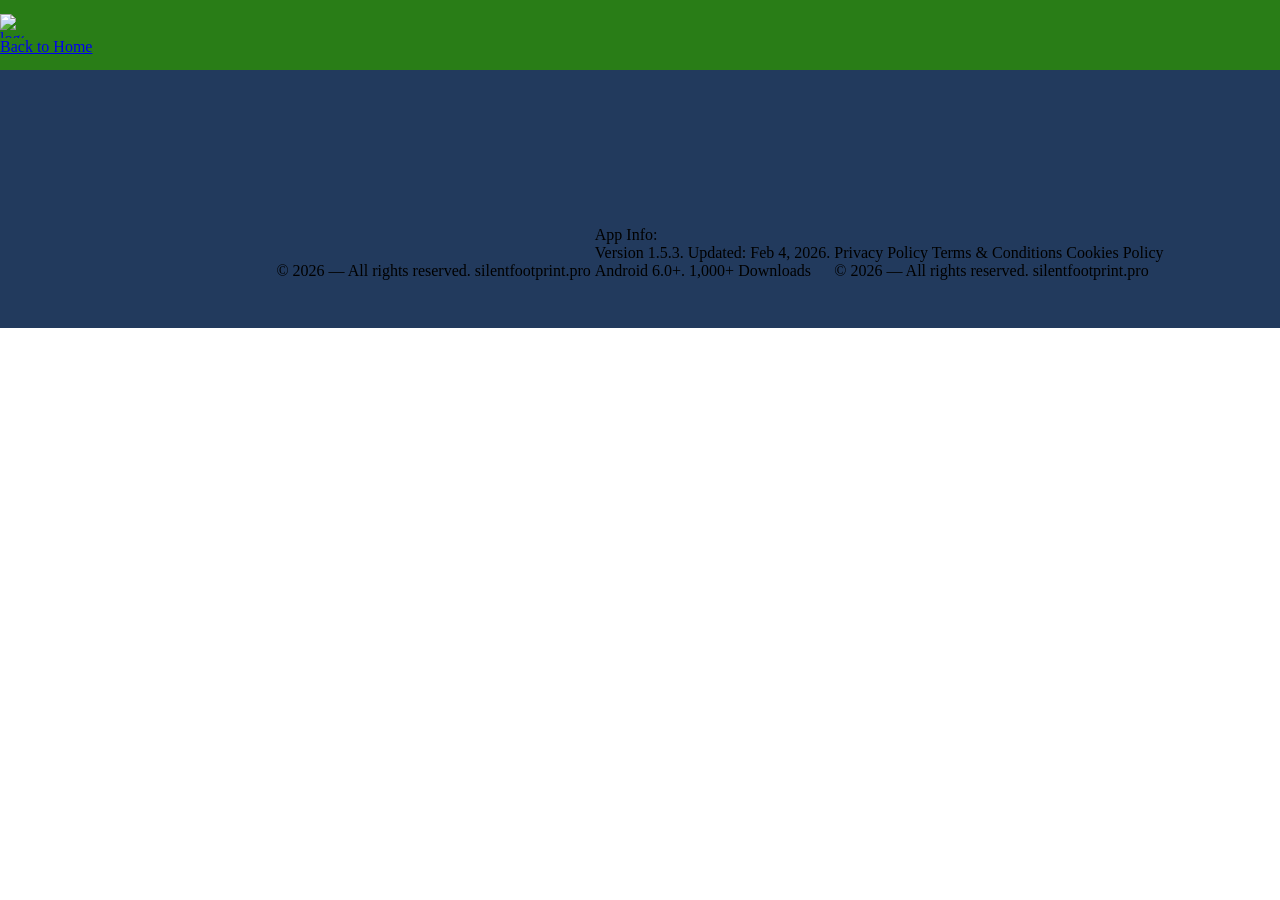
==== policy.html @ a51a878f "1" ====
<!doctype html>
<html lang="en">
  <head>
    <meta charset="UTF-8" />
    <meta name="viewport" content="width=device-width, initial-scale=1.0" />

    <title>Privacy Policy</title>
    <link rel="icon" href="img/1.png" />

    <link rel="stylesheet" type="text/css" href="slick/slick.css" />
    <link rel="stylesheet" href="css/main.css" />
  </head>

  <body>
    <header class="class-header class-header-terms">
      <div class="class-header-background"></div>
      <nav class="class-navigation">
        <ul class="class-navigation-list-terms">
          <li class="class-navigation-item">
            <a href="/" class="class-header-terms-img">
              <img
                class=" "
                alt="logo"
                src="img/back.png"
                style="width: 24px; height: 24px"
              />Back to Home
            </a>
          </li>
        </ul>
      </nav>
    </header>

    <main>
      <section>
        <div class="class-policy-terms-container"></div>
      </section>
    </main>

    <footer class="class-footer" style="margin: auto; background: #223a5d">
      <div class="class-footer-container">
        <a href="#">
          <img
            class="class-footer-img"
            src="/img/Property 1=click.png"
            alt="button"
          />
        </a>
        <div class="class-footer-wrapper">
          <p class="class-footer-copyright class-footer-copyright-two">
            © 2026 — All rights reserved. silentfootprint.pro
          </p>
          <p class="class-footer-copyright">
            App Info: <br />
            Version 1.5.3. Updated: Feb 4, 2026. <br />
            Android 6.0+. 1,000+ Downloads
          </p>
          <div class="class-footer-wrapp">
            <div class="class-footer-wrap">
              <a class="class-footer-text" href="/policy.html"
                >Privacy Policy</a
              >
              <a class="class-footer-text" href="/terms.html"
                >Terms & Conditions
              </a>
              <a class="class-footer-text" href="/cookies.html"
                >Cookies Policy</a
              >
            </div>
            <p class="class-footer-copyright-one">
              © 2026 — All rights reserved. silentfootprint.pro
            </p>
          </div>
        </div>
      </div>
    </footer>
    <script src="js/mobile-menu.js"></script>
  </body>
</html>
---- css/main.css ----
/*  */
*,
*::before,
*::after {
  box-sizing: border-box;
}
html {
  scroll-behavior: smooth;
}

body {
  margin: 0;
  background:;
  color:;
}

h1,
h2,
h3,
h4,
h5,
h6,
p {
  margin: 0;
}

ul,
ol {
  margin: 0;
  padding: 0;
  list-style: none;
}
dl,
dt,
dd {
  margin: 0;
  padding: 0;
}
img {
  display: block;
  height: auto;
}
figure {
  margin: 0;
  padding: 0;
  border: 0;
}
.list {
  list-style: none;
}

button,
a {
  cursor: pointer;
}

.button:hover {
  scale: 120%;
}

.class-header.is-open .class-header-background {
  left: 0;
}
.class-header-button-wrapper {
  margin-left: auto;
}
.class-header-icon {
  display: none;
}

.class-header-icon-button {
  display: -webkit-box;
  display: -ms-flexbox;
  display: flex;
  background-color: transparent;
  border: none;
  border-radius: 50%;
}
.class-navigation-list.is-open {
  right: 0;
}
.class-header-icon-menu {
  display: block;
}

.class-header-icon-button.is-open .class-header-icon-menu {
  display: none;
}

.class-header-icon-button.is-open .class-header-icon-close {
  display: block;
}

.class-header {
  position: fixed;
  width: 100%;
  z-index: 5;
  transition: background-color 0.3s ease;
  background: transparent;
  display: flex;
  height: 64px;
  background: #297d17;
}

.class-header-background {
  position: absolute;
  top: 0;
  right: 0;
  bottom: 0;
  left: 100%;
  z-index: -1;
  transition: left 0.3s ease;
  background: #297d17;
}
.class-header.is-open .class-header-background {
  left: 0;
}
.class-header-button-wrapper {
  margin-right: auto;
  display: flex;
  align-items: center;
  justify-content: space-between;
}

.class-header-icon-menu {
  display: block;
}

.class-header-icon-button.is-open .class-header-icon-menu {
  display: none;
}

.class-header-icon-button.is-open .class-header-icon-close {
  display: block;
}

.class-navigation {
  display: -ms-flexbox;
  -webkit-box-orient: vertical;
  -webkit-box-direction: normal;
  -ms-flex-direction: column;
  flex-direction: column;
  -webkit-box-align: center;
  -ms-flex-align: center;
  align-items: center;
  -webkit-box-flex: 1;
  -ms-flex: 1;
  flex: 1;
  padding: 10px 12px;
  position: relative;
}

.class-navigation-list {
  display: flex;
  flex-direction: column;
  align-items: center;
  position: absolute;
  top: 100%;
  right: -100%;
  width: 100%;
  height: auto;
  transition: 0.3s;
  z-index: 999;
  padding: 0px 32px;
  border-radius: 0px 0px 20px 20px;
  gap: 28px;
  background: #ffc16b;
}

.class-navigation-list.is-open {
  right: 0;
}

.class-navigation-link {
  transition: all 0.3s ease-in-out;
  text-decoration: none;
  color: #482600;
}

.class-navigation-link:hover,
.class-navigatioт-link:focus {
}

.class-header.is-open {
  background-color: transparent;
}

.class-navigation-img {
  display: none;
}

@media screen and (min-width: 1200px) {
  .class-navigation-img {
    display: block;
  }
  .class-policy-terms-header-icon-menu {
    display: none;
  }
  .class-header-button-wrapper {
    display: none;
  }
  .class-header {
    width: 100%;
    height: 70px;
    padding: 0;
    display: flex;
    align-items: center;
    justify-content: center;
    z-index: 1000;
  }

  .class-header-icon-button {
    display: none;
  }
  .class-navigation {
    display: flex;
    flex-direction: row;
    flex: 1;
    padding: 0;
    width: 1440px;
    padding: 0 0px;
    margin: auto;
  }

  .class-navigation-list {
    background-color: transparent;
    flex-direction: row;
    display: flex;
    position: static;
    width: 1440px;
    margin: auto;
    padding-block: 0;
    flex: 1;
    gap: 13px;
    height: 0px;
    display: flex;
    justify-content: center;
    align-items: center;
    justify-content: center;
    padding: 0;
  }

  .class-navigation-link {
  }

  .class-navigation-link:hover,
  .class-navigation-link:focus {
  }

  .class-navigation-item-desk {
    display: none;
  }
}

.class-home {
  width: 375px;
  height: px;
  background-repeat: no-repeat;
  background-size: cover;
  background-position: center;
  background-image: url("/img/home");
  margin: auto;
}
.class-home-container {
  width: 375px;
  padding:;
  margin: auto;
}

.class-home-container-top {
  display: flex;
  flex-direction: column;
  align-items: start;
}
.class-home-title-img {
}
.class-home-title {
  -webkit-text-stroke: 1px #ffffff;
  color: #482600;
}

.class-home-text {
}
.class-home-link {
  transition: all 0.3s ease-in-out;
}

.class-home-link:hover {
  transform: scale(1.1);
}

@media screen and (min-width: 1200px) {
  .class-home {
    width: 1440px;
    height: 784px;
    background-image: url("/img/home");
  }
  .class-home-container {
    width: 1440px;
    padding: 204px 0px 0px;
  }
  .class-home-container-top {
    display: flex;
    flex-direction: column;
    align-items: center;
    justify-content: center;
  }
  .class-home-title-img {
  }
  .class-home-title {
  }

  .class-home-text {
  }
}
.class-about {
  margin: auto;
  width: 375px;
  height: px;
  background-repeat: no-repeat;
  background-size: cover;
  background-position: center;
  background-image: url("/img");
}
.class-about-container {
  width: 375px;
  padding: 64px 16px 0px;
  margin: auto;
}
.class-about-title {
  -webkit-text-stroke: 1px#FFFFFF99;
  color: #297d17;
}
.class-about-text {
}

.class-about-text-bold {
}

@media screen and (min-width: 1200px) {
  .class-about {
    width: 1440px;
    height: px;
    background-image: url("/img");
  }
  .class-about-container {
    width: 1440px;
    padding:;
  }
}
.class-why {
  margin: auto;
  width: 375px;
  height: px;
  background-repeat: no-repeat;
  background-size: cover;
  background-position: center;
  background-image: url("/img");
}

.class-why-container {
  width: 375px;
  margin: auto;
  padding: 0;
}
.class-why-list {
  padding-top: px;
  display: flex;
  flex-direction: column;
  gap: px;
}
.class-why-item {
  display: flex;
  gap: px;
  align-items: center;
}
.class-why-img {
}
.class-why-text-bold {
}
.class-why-text {
}

@media screen and (min-width: 1200px) {
  .class-why {
    width: 1440px;
    height: px;
    background-image: url("/img");
  }
  .class-why-container {
    width: 1440px;
    padding:;
  }
}

.class-uniqueness {
  margin: auto;
  width: 375px;
  height: px;
  background-repeat: no-repeat;
  background-size: cover;
  background-position: center;
  background-image: url("/img");
}
.class-uniqueness-container {
  margin: auto;
  width: 375px;
  padding: 64px 16px 0;
}
.class-uniqueness-list {
  padding-top: px;
  display: flex;
  flex-direction: column;
  gap: px;
}
.class-uniqueness-item {
}
.class-uniqueness-img {
}
.class-uniqueness-text-bold {
}
.class-uniqueness-text {
}

@media screen and (min-width: 1200px) {
  .class-uniqueness {
    width: 1440px;
    height: px;
    background-image: url("/img");
  }
  .class-uniqueness-container {
    margin: auto;
    width: 1440px;
    padding:;
  }
}
.class-how {
  margin: auto;
  width: 375px;
  height: px;
  background-repeat: no-repeat;
  background-size: cover;
  background-position: center;
  background-image: url("/img");
}
.class-how-container {
  margin: auto;
  width: 375px;
  padding: 64px 16px 0;
}
.class-how-list {
  padding-top: px;
  display: flex;
  flex-direction: column;
  gap: px;
}

.class-how-item {
}

.class-how-img {
  margin: auto;
}

.class-how-text-bold {
}

.class-how-text {
}

@media screen and (min-width: 1200px) {
  .class-how {
    width: 1440px;
    height: px;
    background-image: url("/img");
  }
  .class-how-container {
    margin: auto;
    width: 1440px;
    padding:;
  }
}

.class-characters {
  margin: auto;
  width: 375px;
  height: px;
  background-repeat: no-repeat;
  background-size: cover;
  background-position: center;
  background-image: url("/img");
}
.class-characters-container {
  padding: 0px 16px;
  margin: auto;
  width: 375px;
}
.class-characters-list {
  display: flex;
  flex-direction: column;
  padding-top: px;
  gap: px;
}
.class-characters-item {
}
.class-characters-img {
}
.class-characters-text-bold {
}

.class-characters-text {
}

@media screen and (min-width: 1200px) {
  .class-characters {
    width: 1440px;
    height: px;
    background-image: url("/img");
  }
  .class-characters-container {
    padding: px;
    margin: auto;
    width: 1440px;
  }
}

.class-reviews {
  margin: auto;
  width: 375px;
  height: px;
  background-repeat: no-repeat;
  background-size: cover;
  background-position: top;
  background-image: url("/img");
}
.class-reviews-container {
  margin: auto;
  padding: 0px 16px 0;
  width: 375px;
}
.class-reviews-list {
  padding: 0;
}

.class-reviews-item {
  margin: 0 5px;
}

.class-reviews-item-top {
  display: flex;
  gap: px;
  align-items: center;
}
.class-reviews-img {
}
.class-reviews-text-bold {
}

.class-reviews-text {
}

@media screen and (min-width: 1200px) {
  .class-reviews {
    width: 1440px;
    height: px;
    background-image: url("/img");
  }
  .class-reviews-container {
    margin: auto;
    padding:;
    width: 1440px;
  }
}

.class-faq {
  margin: auto;
  width: 375px;
  height: px;
  background-repeat: no-repeat;
  background-size: cover;
  background-position: bottom;
  background-image: url("/img");
}
.class-faq-container {
  padding: 0px 16px 0px;
  width: 375px;
  margin: auto;
}
.class-faq-list {
  padding-top: px;
  display: flex;
  flex-direction: column;
  gap: px;
}

.class-faq-item {
}

.class-faq-question {
  display: flex;
  justify-content: space-between;
  align-items: center;
}

.class-faq-answer {
}
.class-toggle-button {
  background: none;
  border: none;
  cursor: pointer;
}

.class-toggle-button img {
  transition: transform 0.3s ease;
}
.class-faq-answer {
  max-height: 0;
  overflow: hidden;
  transition:
    max-height 0.4s ease,
    opacity 0.4s ease;
  opacity: 0;
}

.class-faq-answer.open {
  max-height: 200px;
  opacity: 1;
  padding-top: 16px;
}

.class-toggle-button img.rotated {
  transform: rotate(180deg);
}
@media screen and (min-width: 1200px) {
  .class-faq {
    width: 1440px;
    height: px;
    background-image: url("/img");
  }
  .class-faq-container {
    padding:;
    width: 1440px;
    margin: auto;
  }
}
.class-gallery {
  margin: auto;
  width: 375px;
  height: px;
  background-repeat: no-repeat;
  background-size: cover;
  background-position: center;
  background-image: url("/img");
}
.class-gallery-container {
  width: 375px;
  margin: auto;
  padding: px;
}
.class-gallery-list {
  width: auto;
  padding-top: 65px;
  margin: auto;
}

.class-gallery-item {
  width: 343px;
  height: 610px;
  overflow: hidden;
  position: relative;
  margin: 0 10px;
}

.class-gallery-image {
  width: 100%;
  height: 100%;
  object-fit: cover;
  object-position: center;
}
.class-gallery-button-container {
  display: none;
}
@media screen and (min-width: 1200px) {
  .class-gallery-button-container {
    display: flex;
    align-items: center;
    justify-content: center;
    gap: 32px;
  }

  .class-gallery-button {
    background-color: transparent;
    border: none;
    padding: 0;
    -webkit-transition: scale 0.3s ease;
    transition: scale 0.3s ease;
  }
  .class-gallery-button-icon {
  }
  .class-gallery-button:hover {
    scale: 120%;
  }

  .class-gallery {
    width: 1440px;
    height: px;
    background-image: url("/img");
  }
  .class-gallery-container {
    width: 1440px;
    margin: auto;
    padding: px;
  }
  .class-gallery-item {
    width: 406px;
    height: 721.78px;
    margin: 0 10px;
  }

  .class-gallery-list {
  }
}

.class-features {
  margin: auto;
  width: 375px;
  height: px;
  background-image: url("/img");
}
.class-features-container {
  width: 375px;
  margin: auto;
  padding: 64px 16px 89px;
}
.class-features-list {
  padding-top: px;
  display: flex;
  flex-direction: column;
  gap: px;
}

.class-features-item {
}

.class-features-img {
}

.class-features-text-bold {
}

.class-features-text {
}

@media screen and (min-width: 1200px) {
  .class-features {
    width: 1440px;
    height: px;
    background-image: url("/img");
  }
  .class-features-container {
    width: 1440px;
    margin: auto;
    padding: px;
  }
}

.class-policy-terms-container {
  padding:;
  width: 375px;
  margin: auto;
}

.class-policy-terms-container h1 {
  margin-bottom: px;
}
.class-policy-terms-container h2 {
  margin:;
}
.class-policy-terms-container ul {
  list-style-type: disc;
  margin-left: 20px;
}
.class-policy-terms-container p {
  margin-bottom:;
}
.class-policy-terms-container a {
  color: inherit;
  text-decoration: none;
}
@media screen and (min-width: 1200px) {
  .class-policy-terms-container {
    padding:;
    width: 1440px;
  }
  .class-policy-terms-container h1 {
  }
  .class-policy-terms-container h2 {
  }
  .class-policy-terms-container p {
  }
}

.class-footer-container {
  width: 375px;
  padding:;
  margin: auto;
  display: flex;
  flex-direction: column;
  justify-content: center;
  align-items: center;
  gap: 25px;
}

.class-footer-wrapper {
  display: flex;
  flex-direction: row;
  align-items: center;
  gap: 4px;
}

.class-footer-text {
  text-decoration: none;
  color: inherit;
}

.class-footer-copyright {
}

@media screen and (min-width: 1200px) {
  .class-footer-container {
    width: 1440px;
    padding: 48px 199px;
    display: flex;
    flex-direction:;
    justify-content: end;
    align-items: center;
    gap: 160px;
  }

  .class-footer-wrapper {
    display: flex;
    flex-direction: row;
    justify-content: end;
    align-items: end;
    gap: 4px;
  }

  .class-footer-text {
  }

  .class-footer-copyright {
  }
}

.class-cookie-popup {
  position: fixed;
  bottom: 10px;
  width: 375px;
  padding: 30px;
  border-radius: 20px;
  background: rgba(255, 255, 255, 1);
  border: 1px solid rgba(149, 49, 133, 1);
  box-shadow: 0px 14px 42px 0px rgba(8, 15, 52, 0.06);
  z-index: 1000;
  display: none;
}

.class-cookie-popup-text-two {
  color: rgba(87, 78, 68, 1);
}

.class-cookie-button-container {
  padding: 30px 0 0;
  margin: auto;
  display: flex;
  flex-direction: row;
  align-items: center;
  justify-content: center;
  gap: 20px;
}

.class-cookie-button {
  border: none;
  background-color: transparent;
}

#accept-cookies {
}

.class-close-popup {
  position: absolute;
  top: 10px;
  right: 10px;
  font-size: 20px;
  cursor: pointer;
}

@media screen and (min-width: 1200px) {
  .class-cookie-popup-container {
    display: flex;
    align-items: center;
    justify-content: center;
  }

  .class-cookie-popup-text-two {
    font-family: Raleway;
    font-size: 18px;
    font-weight: 400;
    line-height: 30px;
    text-align: left;
    text-underline-position: from-font;
    text-decoration-skip-ink: none;
    width: 648px;
  }

  .class-cookie-button-container {
    padding: 0;
    margin: auto;
    display: flex;
    flex-direction: row;
    gap: 40px;
  }

  .class-cookie-popup {
    position: fixed;
    bottom: 10px;
    width: 1440px;
    padding: 32px;
    display: none;
  }
}
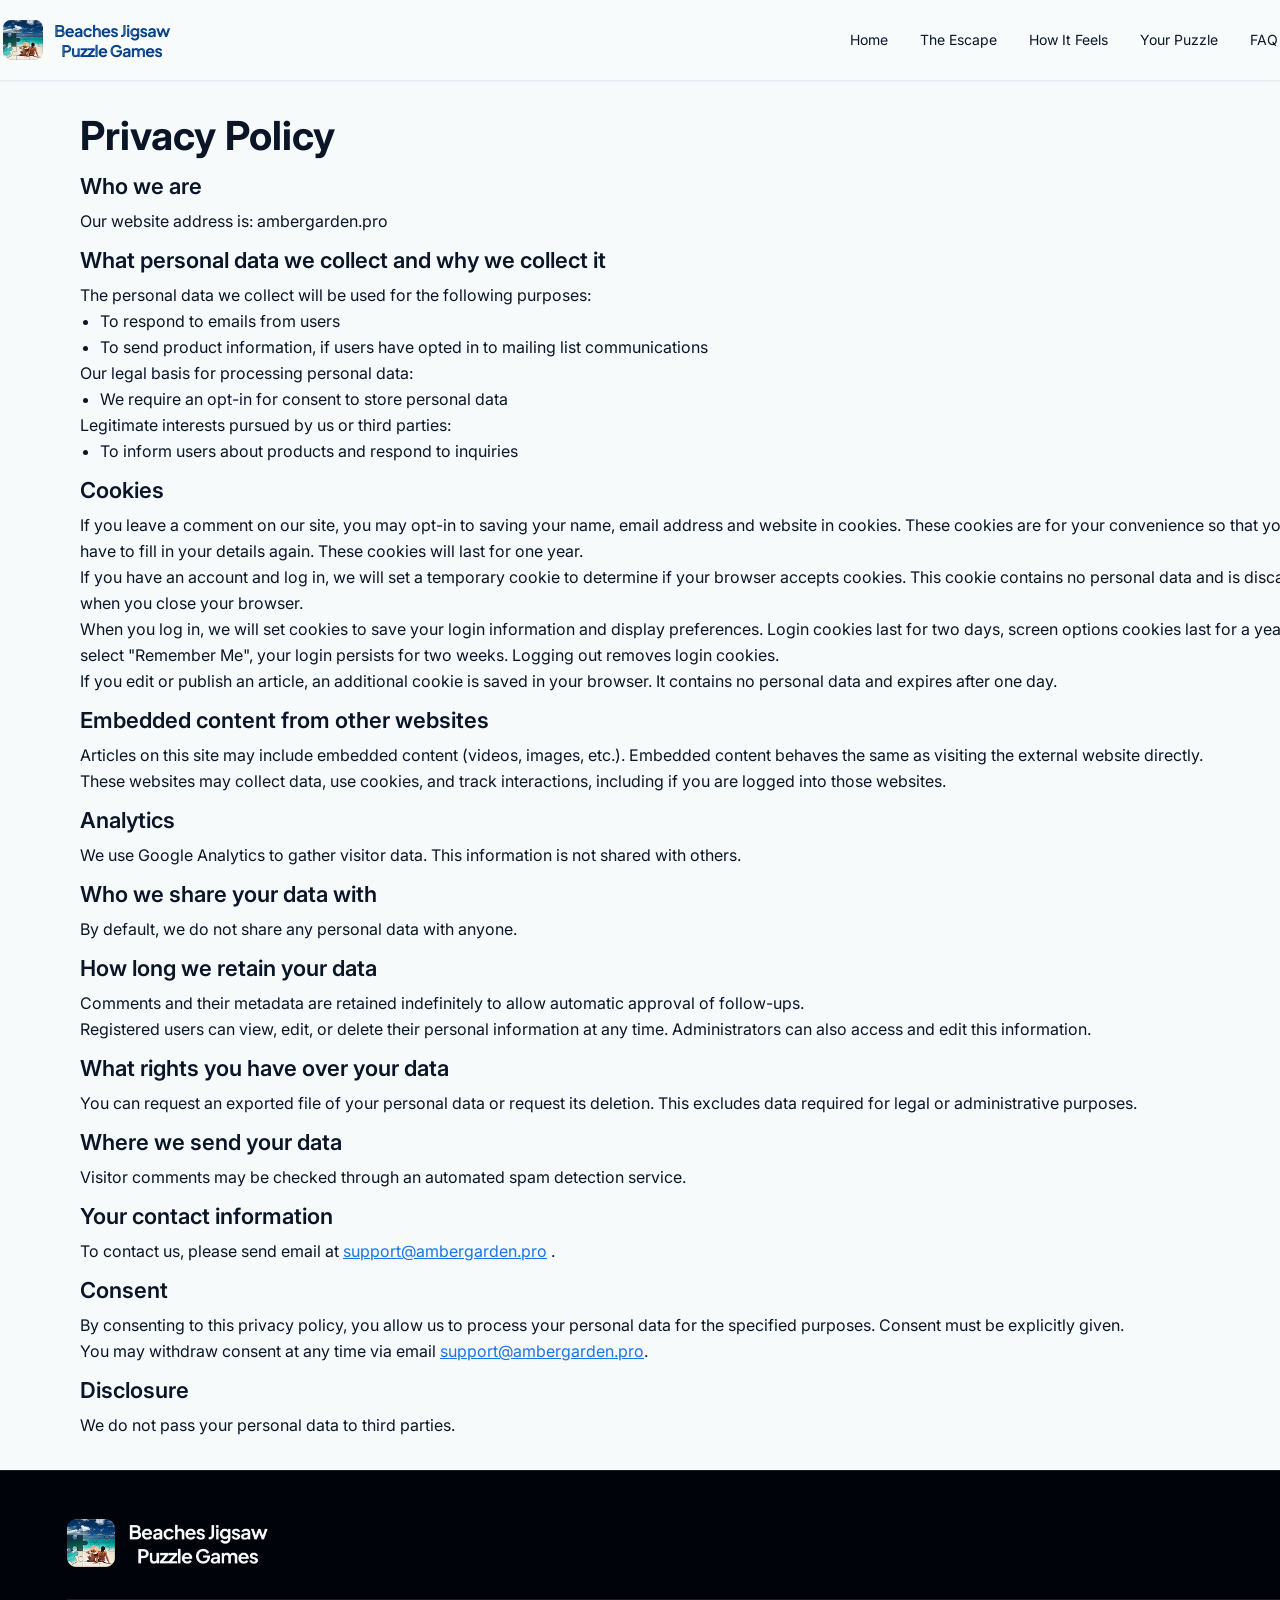
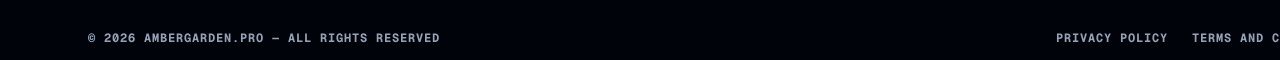
==== commit d428b257: "2" ====
--- a/policy.html
+++ b/policy.html
@@ -5,71 +5,304 @@
     <meta name="viewport" content="width=device-width, initial-scale=1.0" />
 
     <title>Privacy Policy</title>
-    <link rel="icon" href="img/1.png" />
+    <link rel="icon" href="img/unnamed 2.png" />
 
     <link rel="stylesheet" type="text/css" href="slick/slick.css" />
     <link rel="stylesheet" href="css/main.css" />
   </head>
 
   <body>
-    <header class="class-header class-header-terms">
-      <div class="class-header-background"></div>
-      <nav class="class-navigation">
-        <ul class="class-navigation-list-terms">
-          <li class="class-navigation-item">
-            <a href="/" class="class-header-terms-img">
+    <header class="a-j-header">
+      <div class="a-j-header-background"></div>
+      <nav class="a-j-navigation">
+        <ul class="a-j-navigation-list">
+          <li class="a-j-navigation-item">
+            <a href="/" class="a-j-navigation-link">
               <img
-                class=" "
+                class="a-j-title-img a-j-navigation-img"
                 alt="logo"
-                src="img/back.png"
-                style="width: 24px; height: 24px"
-              />Back to Home
+                src="img/1.png"
+                style="height: 40px"
+              />
             </a>
           </li>
+          <li class="a-j-navigation-item">
+            <a href="/" class="a-j-navigation-link">Home</a>
+          </li>
+          <li class="a-j-navigation-item">
+            <a href="/#about" class="a-j-navigation-link">The Escape</a>
+          </li>
+          <li class="a-j-navigation-item">
+            <a href="/#why" class="a-j-navigation-link">How It Feels</a>
+          </li>
+          <li class="a-j-navigation-item">
+            <a href="/#uniqueness" class="a-j-navigation-link">Your Puzzle</a>
+          </li>
+
+          <li class="a-j-navigation-item">
+            <a href="/#faq" class="a-j-navigation-link">FAQ</a>
+          </li>
         </ul>
+
+        <div class="a-j-header-button-wrapper">
+          <a href="/" class="a-j-policy-terms-header-icon-menu">
+            <img
+              href="/"
+              class="a-j-title-img"
+              alt="logo"
+              src="img/1.png"
+              style="height: 40px"
+            />
+          </a>
+
+          <button type="button" class="a-j-header-icon-button" data-menu-button>
+            <svg
+              class="a-j-header-icon a-j-header-icon-menu"
+              width="24"
+              height="24"
+              viewBox="0 0 24 24"
+              fill="none"
+              xmlns="http://www.w3.org/2000/svg"
+            >
+              <g clip-path="url(#clip0_2_344)">
+                <path
+                  d="M4 6H20"
+                  stroke="#0B1528"
+                  stroke-width="2"
+                  stroke-linecap="round"
+                  stroke-linejoin="round"
+                />
+                <path
+                  d="M4 12H20"
+                  stroke="#0B1528"
+                  stroke-width="2"
+                  stroke-linecap="round"
+                  stroke-linejoin="round"
+                />
+                <path
+                  d="M4 18H20"
+                  stroke="#0B1528"
+                  stroke-width="2"
+                  stroke-linecap="round"
+                  stroke-linejoin="round"
+                />
+              </g>
+              <defs>
+                <clipPath id="clip0_2_344">
+                  <rect width="24" height="24" fill="white" />
+                </clipPath>
+              </defs>
+            </svg>
+            <svg
+              class="a-j-header-icon a-j-header-icon-close"
+              width="24"
+              height="24"
+              viewBox="0 0 24 24"
+              fill="none"
+              xmlns="http://www.w3.org/2000/svg"
+            >
+              <g clip-path="url(#clip0_2_327)">
+                <path
+                  d="M18 6L6 18"
+                  stroke="#0B1528"
+                  stroke-width="2"
+                  stroke-linecap="round"
+                  stroke-linejoin="round"
+                />
+                <path
+                  d="M6 6L18 18"
+                  stroke="#0B1528"
+                  stroke-width="2"
+                  stroke-linecap="round"
+                  stroke-linejoin="round"
+                />
+              </g>
+              <defs>
+                <clipPath id="clip0_2_327">
+                  <rect width="24" height="24" fill="white" />
+                </clipPath>
+              </defs>
+            </svg>
+          </button>
+        </div>
       </nav>
     </header>
 
     <main>
-      <section>
-        <div class="class-policy-terms-container"></div>
-      </section>
+      <div class="a-j-policy-terms-container">
+        <h1>Privacy Policy</h1>
+
+        <section>
+          <h2>Who we are</h2>
+          <p>
+            Our website address is:
+            <span class="app-domain">ambergarden.pro</span>
+          </p>
+        </section>
+
+        <section>
+          <h2>What personal data we collect and why we collect it</h2>
+
+          <p>
+            The personal data we collect will be used for the following
+            purposes:
+          </p>
+          <ul>
+            <li>To respond to emails from users</li>
+            <li>
+              To send product information, if users have opted in to mailing
+              list communications
+            </li>
+          </ul>
+
+          <p>Our legal basis for processing personal data:</p>
+          <ul>
+            <li>We require an opt-in for consent to store personal data</li>
+          </ul>
+
+          <p>Legitimate interests pursued by us or third parties:</p>
+          <ul>
+            <li>To inform users about products and respond to inquiries</li>
+          </ul>
+
+          <h2>Cookies</h2>
+          <p>
+            If you leave a comment on our site, you may opt-in to saving your
+            name, email address and website in cookies. These cookies are for
+            your convenience so that you do not have to fill in your details
+            again. These cookies will last for one year.
+          </p>
+
+          <p>
+            If you have an account and log in, we will set a temporary cookie to
+            determine if your browser accepts cookies. This cookie contains no
+            personal data and is discarded when you close your browser.
+          </p>
+
+          <p>
+            When you log in, we will set cookies to save your login information
+            and display preferences. Login cookies last for two days, screen
+            options cookies last for a year. If you select "Remember Me", your
+            login persists for two weeks. Logging out removes login cookies.
+          </p>
+
+          <p>
+            If you edit or publish an article, an additional cookie is saved in
+            your browser. It contains no personal data and expires after one
+            day.
+          </p>
+
+          <h2>Embedded content from other websites</h2>
+          <p>
+            Articles on this site may include embedded content (videos, images,
+            etc.). Embedded content behaves the same as visiting the external
+            website directly.
+          </p>
+
+          <p>
+            These websites may collect data, use cookies, and track
+            interactions, including if you are logged into those websites.
+          </p>
+
+          <h2>Analytics</h2>
+          <p>
+            We use Google Analytics to gather visitor data. This information is
+            not shared with others.
+          </p>
+        </section>
+
+        <section>
+          <h2>Who we share your data with</h2>
+          <p>By default, we do not share any personal data with anyone.</p>
+        </section>
+
+        <section>
+          <h2>How long we retain your data</h2>
+          <p>
+            Comments and their metadata are retained indefinitely to allow
+            automatic approval of follow-ups.
+          </p>
+          <p>
+            Registered users can view, edit, or delete their personal
+            information at any time. Administrators can also access and edit
+            this information.
+          </p>
+        </section>
+
+        <section>
+          <h2>What rights you have over your data</h2>
+          <p>
+            You can request an exported file of your personal data or request
+            its deletion. This excludes data required for legal or
+            administrative purposes.
+          </p>
+        </section>
+
+        <section>
+          <h2>Where we send your data</h2>
+          <p>
+            Visitor comments may be checked through an automated spam detection
+            service.
+          </p>
+        </section>
+
+        <section>
+          <h2>Your contact information</h2>
+          <p>
+            To contact us, please send email at
+            <a href="mailto:support@ambergarden.pro"
+              ><span class="domain">support@ambergarden.pro</span></a
+            >
+            .
+          </p>
+        </section>
+
+        <section>
+          <h2>Consent</h2>
+          <p>
+            By consenting to this privacy policy, you allow us to process your
+            personal data for the specified purposes. Consent must be explicitly
+            given.
+          </p>
+          <p>
+            You may withdraw consent at any time via email
+            <a href="mailto:support@ambergarden.pro"
+              ><span class="domain">support@ambergarden.pro</span></a
+            >.
+          </p>
+        </section>
+
+        <section>
+          <h2>Disclosure</h2>
+          <p>We do not pass your personal data to third parties.</p>
+        </section>
+      </div>
     </main>
 
-    <footer class="class-footer" style="margin: auto; background: #223a5d">
-      <div class="class-footer-container">
-        <a href="#">
-          <img
-            class="class-footer-img"
-            src="/img/Property 1=click.png"
-            alt="button"
-          />
-        </a>
-        <div class="class-footer-wrapper">
-          <p class="class-footer-copyright class-footer-copyright-two">
-            © 2026 — All rights reserved. silentfootprint.pro
-          </p>
-          <p class="class-footer-copyright">
-            App Info: <br />
-            Version 1.5.3. Updated: Feb 4, 2026. <br />
-            Android 6.0+. 1,000+ Downloads
-          </p>
-          <div class="class-footer-wrapp">
-            <div class="class-footer-wrap">
-              <a class="class-footer-text" href="/policy.html"
-                >Privacy Policy</a
-              >
-              <a class="class-footer-text" href="/terms.html"
-                >Terms & Conditions
-              </a>
-              <a class="class-footer-text" href="/cookies.html"
-                >Cookies Policy</a
-              >
-            </div>
-            <p class="class-footer-copyright-one">
-              © 2026 — All rights reserved. silentfootprint.pro
-            </p>
+    <footer
+      class="a-j-footer"
+      style="margin: auto; border-top: 1px solid #f1f5f91a; background: #01030a"
+    >
+      <div class="a-j-footer-container">
+        <div class="a-j-footer-div-w">
+          <a href="#">
+            <img
+              class="a-j-footer-img"
+              src="/img/Brand Logo.png"
+              alt="button"
+            /> </a
+          ><img class="a-j-footer-img-w" src="/img/Frame.png" alt="button" />
+        </div>
+        <div class="a-j-footer-div-q">
+          <div class="a-j-footer-wrapper">
+            <a class="a-j-footer-text" href="/policy.html">Privacy Policy</a>
+            <a class="a-j-footer-text" href="/terms.html"
+              >Terms and Conditions
+            </a>
           </div>
+          <p class="a-j-footer-copyright">
+            © 2026 ambergarden.pro — All rights reserved
+          </p>
         </div>
       </div>
     </footer>
--- a/css/main.css
+++ b/css/main.css
@@ -1,4 +1,5 @@
-/*  */
+@import url("https://fonts.googleapis.com/css2?family=Geist+Mono:ital,wght@0,100..900;1,100..900&family=Inter:ital,opsz,wght@0,14..32,100..900;1,14..32,100..900&family=Manrope:wght@200..800&family=Plus+Jakarta+Sans:ital,wght@0,200..800;1,200..800&display=swap");
+
 *,
 *::before,
 *::after {
@@ -10,8 +11,9 @@
 
 body {
   margin: 0;
-  background:;
-  color:;
+  background: #f6fafa;
+
+  color: #0b1528;
 }
 
 h1,
@@ -58,17 +60,17 @@
   scale: 120%;
 }
 
-.class-header.is-open .class-header-background {
+.a-j-header.is-open .a-j-header-background {
   left: 0;
 }
-.class-header-button-wrapper {
+.a-j-header-button-wrapper {
   margin-left: auto;
 }
-.class-header-icon {
+.a-j-header-icon {
   display: none;
 }
 
-.class-header-icon-button {
+.a-j-header-icon-button {
   display: -webkit-box;
   display: -ms-flexbox;
   display: flex;
@@ -76,33 +78,36 @@
   border: none;
   border-radius: 50%;
 }
-.class-navigation-list.is-open {
+.a-j-navigation-list.is-open {
   right: 0;
 }
-.class-header-icon-menu {
+.a-j-header-icon-menu {
   display: block;
 }
 
-.class-header-icon-button.is-open .class-header-icon-menu {
+.a-j-header-icon-button.is-open .a-j-header-icon-menu {
   display: none;
 }
 
-.class-header-icon-button.is-open .class-header-icon-close {
+.a-j-header-icon-button.is-open .a-j-header-icon-close {
   display: block;
 }
 
-.class-header {
+.a-j-header {
   position: fixed;
   width: 100%;
   z-index: 5;
   transition: background-color 0.3s ease;
   background: transparent;
   display: flex;
-  height: 64px;
-  background: #297d17;
-}
-
-.class-header-background {
+  height: 80px;
+  background: #ffffff33;
+  box-shadow: 0px 1px 2px 0px #023e8a1a;
+
+  backdrop-filter: blur(12px);
+}
+
+.a-j-header-background {
   position: absolute;
   top: 0;
   right: 0;
@@ -110,31 +115,34 @@
   left: 100%;
   z-index: -1;
   transition: left 0.3s ease;
-  background: #297d17;
-}
-.class-header.is-open .class-header-background {
+  background: #ffffff33;
+  box-shadow: 0px 1px 2px 0px #023e8a1a;
+
+  backdrop-filter: blur(12px);
+}
+.a-j-header.is-open .a-j-header-background {
   left: 0;
 }
-.class-header-button-wrapper {
+.a-j-header-button-wrapper {
   margin-right: auto;
   display: flex;
   align-items: center;
   justify-content: space-between;
 }
 
-.class-header-icon-menu {
+.a-j-header-icon-menu {
   display: block;
 }
 
-.class-header-icon-button.is-open .class-header-icon-menu {
+.a-j-header-icon-button.is-open .a-j-header-icon-menu {
   display: none;
 }
 
-.class-header-icon-button.is-open .class-header-icon-close {
+.a-j-header-icon-button.is-open .a-j-header-icon-close {
   display: block;
 }
 
-.class-navigation {
+.a-j-navigation {
   display: -ms-flexbox;
   -webkit-box-orient: vertical;
   -webkit-box-direction: normal;
@@ -146,11 +154,11 @@
   -webkit-box-flex: 1;
   -ms-flex: 1;
   flex: 1;
-  padding: 10px 12px;
+  padding: 20px 16px;
   position: relative;
 }
 
-.class-navigation-list {
+.a-j-navigation-list {
   display: flex;
   flex-direction: column;
   align-items: center;
@@ -158,50 +166,63 @@
   top: 100%;
   right: -100%;
   width: 100%;
-  height: auto;
+  height: 812px;
   transition: 0.3s;
   z-index: 999;
-  padding: 0px 32px;
-  border-radius: 0px 0px 20px 20px;
-  gap: 28px;
-  background: #ffc16b;
-}
-
-.class-navigation-list.is-open {
+  padding: 32px;
+
+  gap: 32px;
+
+  background-repeat: no-repeat;
+  background-size: cover;
+  background-position: center;
+  background-image: url("/img/Mobile\ -\ menu.png");
+}
+
+.a-j-navigation-list.is-open {
   right: 0;
 }
 
-.class-navigation-link {
+.a-j-navigation-link {
   transition: all 0.3s ease-in-out;
   text-decoration: none;
-  color: #482600;
-}
-
-.class-navigation-link:hover,
-.class-navigatioт-link:focus {
-}
-
-.class-header.is-open {
+  color: #f6fafa;
+  font-family: Inter;
+  font-weight: 400;
+  font-style: Regular;
+  font-size: 14px;
+  leading-trim: NONE;
+  line-height: 100%;
+  letter-spacing: 0%;
+}
+
+.a-j-navigation-link:hover,
+.a-j-navigatioт-link:focus {
+  color: #e76f51;
+}
+
+.a-j-header.is-open {
   background-color: transparent;
 }
 
-.class-navigation-img {
+.a-j-navigation-img {
   display: none;
 }
 
-@media screen and (min-width: 1200px) {
-  .class-navigation-img {
+@media screen and (min-width: 1204px) {
+  .a-j-navigation-img {
     display: block;
-  }
-  .class-policy-terms-header-icon-menu {
+    margin-right: 645px;
+  }
+  .a-j-policy-terms-header-icon-menu {
     display: none;
   }
-  .class-header-button-wrapper {
+  .a-j-header-button-wrapper {
     display: none;
   }
-  .class-header {
+  .a-j-header {
     width: 100%;
-    height: 70px;
+    height: 80px;
     padding: 0;
     display: flex;
     align-items: center;
@@ -209,10 +230,10 @@
     z-index: 1000;
   }
 
-  .class-header-icon-button {
+  .a-j-header-icon-button {
     display: none;
   }
-  .class-navigation {
+  .a-j-navigation {
     display: flex;
     flex-direction: row;
     flex: 1;
@@ -222,7 +243,7 @@
     margin: auto;
   }
 
-  .class-navigation-list {
+  .a-j-navigation-list {
     background-color: transparent;
     flex-direction: row;
     display: flex;
@@ -231,7 +252,7 @@
     margin: auto;
     padding-block: 0;
     flex: 1;
-    gap: 13px;
+    gap: 32px;
     height: 0px;
     display: flex;
     justify-content: center;
@@ -240,380 +261,506 @@
     padding: 0;
   }
 
-  .class-navigation-link {
-  }
-
-  .class-navigation-link:hover,
-  .class-navigation-link:focus {
-  }
-
-  .class-navigation-item-desk {
+  .a-j-navigation-link {
+    font-family: Inter;
+    font-weight: 400;
+    font-style: Regular;
+    font-size: 14px;
+    leading-trim: NONE;
+    line-height: 100%;
+    letter-spacing: 0%;
+    color: #0b1528;
+  }
+
+  .a-j-navigation-link:hover,
+  .a-j-navigation-link:focus {
+  }
+
+  .a-j-navigation-item-desk {
     display: none;
   }
 }
 
-.class-home {
-  width: 375px;
-  height: px;
+.a-j-home {
+  width: 375px;
+  height: 998px;
   background-repeat: no-repeat;
   background-size: cover;
   background-position: center;
-  background-image: url("/img/home");
-  margin: auto;
-}
-.class-home-container {
-  width: 375px;
-  padding:;
-  margin: auto;
-}
-
-.class-home-container-top {
+  background-image: url("/img/Hero\ Block.png");
+  margin: auto;
+}
+.a-j-home-container {
+  width: 375px;
+  padding: 230px 0 0;
+  margin: auto;
+}
+
+.a-j-home-container-top {
   display: flex;
   flex-direction: column;
   align-items: start;
-}
-.class-home-title-img {
-}
-.class-home-title {
-  -webkit-text-stroke: 1px #ffffff;
-  color: #482600;
-}
-
-.class-home-text {
-}
-.class-home-link {
+  background: #ffffff33;
+  padding-top: 32px;
+  padding-right: 16px;
+  padding-bottom: 32px;
+  padding-left: 16px;
+
+  border-radius: 24px;
+}
+.a-j-home-title-img {
+  font-family: Geist Mono;
+  font-weight: 700;
+  font-style: Bold;
+  font-size: 12px;
+  leading-trim: NONE;
+  line-height: 100%;
+  letter-spacing: 1px;
+  text-transform: uppercase;
+  color: #e76f51;
+  border: 1px solid #e76f51;
+  width: fit-content;
+  padding-top: 6px;
+  padding-right: 12px;
+  padding-bottom: 6px;
+  padding-left: 12px;
+  border-width: 1px;
+  border-radius: 100px;
+}
+.a-j-home-title {
+  font-family: Plus Jakarta Sans;
+  font-weight: 700;
+  font-style: Bold;
+  font-size: 48px;
+  leading-trim: NONE;
+  line-height: 58px;
+  letter-spacing: 0%;
+  color: #f6fafa;
+  padding: 12px 0;
+}
+
+.a-j-home-text {
+  font-family: Manrope;
+  font-weight: 400;
+  font-style: Regular;
+  font-size: 16px;
+  leading-trim: NONE;
+  line-height: 24px;
+  letter-spacing: 0%;
+  color: #e8fefe;
+  padding-bottom: 32px;
+}
+.a-j-home-link {
   transition: all 0.3s ease-in-out;
-}
-
-.class-home-link:hover {
-  transform: scale(1.1);
-}
-
-@media screen and (min-width: 1200px) {
-  .class-home {
-    width: 1440px;
-    height: 784px;
-    background-image: url("/img/home");
-  }
-  .class-home-container {
-    width: 1440px;
-    padding: 204px 0px 0px;
-  }
-  .class-home-container-top {
-    display: flex;
-    flex-direction: column;
-    align-items: center;
-    justify-content: center;
-  }
-  .class-home-title-img {
-  }
-  .class-home-title {
-  }
-
-  .class-home-text {
-  }
-}
-.class-about {
-  margin: auto;
-  width: 375px;
-  height: px;
+  width: 343px;
+}
+
+.a-j-home-link:hover {
+  transform: scale(1.03);
+}
+.a-j-home-list {
+  padding-top: 32px;
+  font-family: Geist Mono;
+  font-weight: 700;
+  font-style: Bold;
+  font-size: 12px;
+  leading-trim: NONE;
+  line-height: 100%;
+  letter-spacing: 1px;
+  text-transform: uppercase;
+  color: #006068;
+}
+@media screen and (min-width: 1204px) {
+  .a-j-home {
+    width: auto;
+    height: 805px;
+    background-image: url("/img/Hero\ Block\ \(1\).png");
+  }
+  .a-j-home-container {
+    width: 1440px;
+    padding: 186px 656px 0px 80px;
+  }
+
+  .a-j-home-container-top {
+    width: 704px;
+
+    border-radius: 24px;
+    padding: 32px;
+  }
+
+  .a-j-home-title {
+    font-family: Plus Jakarta Sans;
+    font-weight: 700;
+    font-style: Bold;
+    font-size: 64px;
+    leading-trim: NONE;
+    line-height: 72px;
+    letter-spacing: 0%;
+
+    padding: 24px 0;
+  }
+
+  .a-j-home-text {
+  }
+  .a-j-home-link {
+    transition: all 0.3s ease-in-out;
+    width: 288px;
+    content: url("/img/Button\ \(1\).png");
+  }
+
+  .a-j-home-link:hover {
+    transform: scale(1.03);
+  }
+  .a-j-home-list {
+    padding-top: 32px;
+    font-family: Geist Mono;
+    font-weight: 700;
+    font-style: Bold;
+    font-size: 12px;
+    leading-trim: NONE;
+    line-height: 100%;
+    letter-spacing: 1px;
+    text-transform: uppercase;
+    color: #006068;
+  }
+}
+.a-j-about {
+  margin: auto;
+  width: 375px;
+  height: 755px;
   background-repeat: no-repeat;
   background-size: cover;
   background-position: center;
-  background-image: url("/img");
-}
-.class-about-container {
-  width: 375px;
-  padding: 64px 16px 0px;
-  margin: auto;
-}
-.class-about-title {
-  -webkit-text-stroke: 1px#FFFFFF99;
-  color: #297d17;
-}
-.class-about-text {
-}
-
-.class-about-text-bold {
-}
-
-@media screen and (min-width: 1200px) {
-  .class-about {
-    width: 1440px;
-    height: px;
-    background-image: url("/img");
-  }
-  .class-about-container {
-    width: 1440px;
-    padding:;
-  }
-}
-.class-why {
-  margin: auto;
-  width: 375px;
-  height: px;
+  background-image: url("/img/Section\ -\ Block\ 2_\ The\ First\ Piece.png");
+}
+.a-j-about-container {
+  width: 375px;
+  padding: 48px 16px 0px;
+  margin: auto;
+}
+.a-j-about-title {
+  font-family: Plus Jakarta Sans;
+  font-weight: 700;
+  font-style: Bold;
+  font-size: 36px;
+  leading-trim: NONE;
+  line-height: 44px;
+  letter-spacing: -0.96px;
+  color: #023e8a;
+  padding-top: 12px;
+}
+.a-j-about-text {
+  font-family: Manrope;
+  font-weight: 400;
+  font-style: Regular;
+  font-size: 16px;
+  leading-trim: NONE;
+  line-height: 24px;
+  letter-spacing: 0%;
+  padding-top: 12px;
+}
+
+@media screen and (min-width: 1204px) {
+  .a-j-about {
+    width: 1440px;
+    height: 668px;
+    background-image: url("/img/Section\ -\ Block\ 2_\ The\ First\ Piece\ \(1\).png");
+  }
+  .a-j-about-container {
+    width: 1440px;
+    padding: 191px 199px 0 707px;
+  }
+  .a-j-about-title {
+    font-family: Plus Jakarta Sans;
+    font-weight: 700;
+    font-style: Bold;
+    font-size: 48px;
+    leading-trim: NONE;
+    line-height: 56px;
+    letter-spacing: -0.96px;
+
+    padding-top: 24px;
+  }
+  .a-j-about-text {
+    padding-top: 24px;
+  }
+}
+.a-j-why {
+  margin: auto;
+  width: 375px;
+  height: 1434px;
   background-repeat: no-repeat;
   background-size: cover;
   background-position: center;
-  background-image: url("/img");
-}
-
-.class-why-container {
-  width: 375px;
-  margin: auto;
-  padding: 0;
-}
-.class-why-list {
-  padding-top: px;
+  background-image: url("/img/Section\ -\ Block\ 3\ —\ Your\ Puzzle\,\ Your\ Pace.png");
+}
+
+.a-j-why-container {
+  width: 375px;
+  margin: auto;
+  padding: 48px 16px;
+}
+.a-j-why-list {
+  padding-top: 48px;
   display: flex;
   flex-direction: column;
-  gap: px;
-}
-.class-why-item {
-  display: flex;
-  gap: px;
   align-items: center;
-}
-.class-why-img {
-}
-.class-why-text-bold {
-}
-.class-why-text {
-}
-
-@media screen and (min-width: 1200px) {
-  .class-why {
-    width: 1440px;
-    height: px;
-    background-image: url("/img");
-  }
-  .class-why-container {
-    width: 1440px;
-    padding:;
-  }
-}
-
-.class-uniqueness {
-  margin: auto;
-  width: 375px;
-  height: px;
+  gap: 12px;
+}
+.a-j-why-item {
+  display: flex;
+  flex-direction: column;
+  gap: 16px;
+  background: #023e8a;
+  width: 280px;
+  height: 282px;
+  border-radius: 24px;
+  padding: 24px;
+  color: #f6fafa;
+}
+.a-j-why-img {
+  width: 24px;
+}
+.a-j-why-text-bold {
+  font-family: Plus Jakarta Sans;
+  font-weight: 600;
+  font-style: SemiBold;
+  font-size: 32px;
+  leading-trim: NONE;
+  line-height: 40px;
+  letter-spacing: 0px;
+  vertical-align: middle;
+}
+.a-j-why-text {
+  font-family: Manrope;
+  font-weight: 400;
+  font-style: Regular;
+  font-size: 16px;
+  leading-trim: NONE;
+  line-height: 24px;
+  letter-spacing: 0%;
+  vertical-align: middle;
+}
+
+@media screen and (min-width: 1204px) {
+  .a-j-why {
+    width: auto;
+    height: 666px;
+    background-image: url("/img/Section\ -\ Block\ 3\ —\ Your\ Puzzle\,\ Your\ Pace\ \(1\).png");
+  }
+  .a-j-why-container {
+    width: 1440px;
+    padding: 120px 142px;
+  }
+  .a-j-why-list {
+    padding-top: 48px;
+    display: flex;
+    flex-direction: row;
+    align-items: center;
+    gap: 12px;
+  }
+  .a-j-why-item {
+    width: 280px;
+    height: 282px;
+    gap: 16px;
+    border-radius: 24px;
+    padding: 24px;
+  }
+}
+
+.a-j-uniqueness {
+  margin: auto;
+  width: 375px;
+  height: 859px;
   background-repeat: no-repeat;
   background-size: cover;
   background-position: center;
-  background-image: url("/img");
-}
-.class-uniqueness-container {
-  margin: auto;
-  width: 375px;
-  padding: 64px 16px 0;
-}
-.class-uniqueness-list {
-  padding-top: px;
-  display: flex;
-  flex-direction: column;
-  gap: px;
-}
-.class-uniqueness-item {
-}
-.class-uniqueness-img {
-}
-.class-uniqueness-text-bold {
-}
-.class-uniqueness-text {
-}
-
-@media screen and (min-width: 1200px) {
-  .class-uniqueness {
-    width: 1440px;
-    height: px;
-    background-image: url("/img");
-  }
-  .class-uniqueness-container {
+  background-image: url("/img/Block\ 4.png");
+}
+.a-j-uniqueness-container {
+  margin: auto;
+  width: 375px;
+  padding: 406px 28px 0;
+  color: #f6fafa;
+}
+
+.a-j-uniqueness-text {
+  font-family: Geist Mono;
+  font-weight: 700;
+  font-style: Bold;
+  font-size: 12px;
+  leading-trim: NONE;
+  line-height: 100%;
+  letter-spacing: 1px;
+  vertical-align: middle;
+  text-transform: uppercase;
+  padding: 36px 0 0 64px;
+}
+.a-j-about-texts {
+  padding-top: 19px;
+}
+@media screen and (min-width: 1204px) {
+  .a-j-uniqueness {
+    width: 1440px;
+    height: 808px;
+    background-image: url("/img/Block\ 4\ \(1\).png");
+  }
+  .a-j-uniqueness-container {
     margin: auto;
     width: 1440px;
-    padding:;
-  }
-}
-.class-how {
-  margin: auto;
-  width: 375px;
-  height: px;
+    padding: 176px 192px 0 800px;
+  }
+  .a-j-uniqueness-text {
+    padding: 48px 0 0 64px;
+  }
+  .a-j-about-texts {
+    padding-top: 31px;
+  }
+}
+
+.a-j-characters {
+  margin: auto;
+  width: 375px;
+  height: 712px;
   background-repeat: no-repeat;
   background-size: cover;
   background-position: center;
-  background-image: url("/img");
-}
-.class-how-container {
-  margin: auto;
-  width: 375px;
-  padding: 64px 16px 0;
-}
-.class-how-list {
-  padding-top: px;
+  background-image: url("/img/Main\ Container.png");
+}
+.a-j-characters-container {
+  padding: 156px 16px;
+  margin: auto;
+  width: 375px;
+}
+
+.a-j-characters-text-bold {
+  font-family: Manrope;
+  font-weight: 400;
+  font-style: Regular;
+  font-size: 16px;
+  leading-trim: NONE;
+  line-height: 24px;
+  letter-spacing: 0%;
+  text-align: center;
+  vertical-align: middle;
+  color: #e8fefe;
+  padding: 32px 0;
+}
+
+.a-j-characters-text {
+  font-family: Manrope;
+  font-weight: 700;
+  font-style: SemiBold;
+  font-size: 18px;
+  leading-trim: NONE;
+  line-height: 28px;
+  letter-spacing: 0px;
+  text-align: center;
+  vertical-align: middle;
+  color: #023e8a;
+  text-decoration: none;
+  background: #e76f51;
+  width: 343px;
+  height: 56px;
+  display: flex;
+  align-items: center;
+  justify-content: center;
+  border-radius: 100px;
+}
+
+@media screen and (min-width: 1204px) {
+  .a-j-characters {
+    width: 1440px;
+    height: 808px;
+    background-image: url("/img/Main\ Container\ \(1\).png");
+  }
+  .a-j-characters-container {
+    padding: 268px 433px 0;
+    margin: auto;
+    width: 1440px;
+  }
+
+  .a-j-characters-text {
+    content: none;
+    width: 288px;
+    height: 56px;
+    font-family: Manrope;
+    font-weight: 700;
+    font-style: SemiBold;
+    font-size: 18px;
+    leading-trim: NONE;
+    line-height: 28px;
+    letter-spacing: 0px;
+    text-align: center;
+    vertical-align: middle;
+    margin: auto;
+  }
+}
+
+.a-j-faq {
+  margin: auto;
+  width: 375px;
+  background: linear-gradient(
+    135deg,
+    rgba(0, 180, 216, 0.1) 0%,
+    rgba(231, 111, 81, 0.1) 100%
+  );
+}
+.a-j-faq-container {
+  padding: 48px 16px;
+  width: 375px;
+  margin: auto;
+}
+.a-j-faq-list {
+  padding-top: 32px;
   display: flex;
   flex-direction: column;
-  gap: px;
-}
-
-.class-how-item {
-}
-
-.class-how-img {
-  margin: auto;
-}
-
-.class-how-text-bold {
-}
-
-.class-how-text {
-}
-
-@media screen and (min-width: 1200px) {
-  .class-how {
-    width: 1440px;
-    height: px;
-    background-image: url("/img");
-  }
-  .class-how-container {
-    margin: auto;
-    width: 1440px;
-    padding:;
-  }
-}
-
-.class-characters {
-  margin: auto;
-  width: 375px;
-  height: px;
-  background-repeat: no-repeat;
-  background-size: cover;
-  background-position: center;
-  background-image: url("/img");
-}
-.class-characters-container {
-  padding: 0px 16px;
-  margin: auto;
-  width: 375px;
-}
-.class-characters-list {
-  display: flex;
-  flex-direction: column;
-  padding-top: px;
-  gap: px;
-}
-.class-characters-item {
-}
-.class-characters-img {
-}
-.class-characters-text-bold {
-}
-
-.class-characters-text {
-}
-
-@media screen and (min-width: 1200px) {
-  .class-characters {
-    width: 1440px;
-    height: px;
-    background-image: url("/img");
-  }
-  .class-characters-container {
-    padding: px;
-    margin: auto;
-    width: 1440px;
-  }
-}
-
-.class-reviews {
-  margin: auto;
-  width: 375px;
-  height: px;
-  background-repeat: no-repeat;
-  background-size: cover;
-  background-position: top;
-  background-image: url("/img");
-}
-.class-reviews-container {
-  margin: auto;
-  padding: 0px 16px 0;
-  width: 375px;
-}
-.class-reviews-list {
-  padding: 0;
-}
-
-.class-reviews-item {
-  margin: 0 5px;
-}
-
-.class-reviews-item-top {
-  display: flex;
-  gap: px;
-  align-items: center;
-}
-.class-reviews-img {
-}
-.class-reviews-text-bold {
-}
-
-.class-reviews-text {
-}
-
-@media screen and (min-width: 1200px) {
-  .class-reviews {
-    width: 1440px;
-    height: px;
-    background-image: url("/img");
-  }
-  .class-reviews-container {
-    margin: auto;
-    padding:;
-    width: 1440px;
-  }
-}
-
-.class-faq {
-  margin: auto;
-  width: 375px;
-  height: px;
-  background-repeat: no-repeat;
-  background-size: cover;
-  background-position: bottom;
-  background-image: url("/img");
-}
-.class-faq-container {
-  padding: 0px 16px 0px;
-  width: 375px;
-  margin: auto;
-}
-.class-faq-list {
-  padding-top: px;
-  display: flex;
-  flex-direction: column;
-  gap: px;
-}
-
-.class-faq-item {
-}
-
-.class-faq-question {
+  gap: 12px;
+}
+
+.a-j-faq-item {
+  background: #023e8a;
+  border-radius: 16px;
+  padding: 24px;
+  color: #e8fefe;
+}
+
+.a-j-faq-question {
+  font-family: Manrope;
+  font-weight: 700;
+  font-style: SemiBold;
+  font-size: 18px;
+  leading-trim: NONE;
+  line-height: 28px;
+  letter-spacing: 0px;
+  vertical-align: middle;
+
   display: flex;
   justify-content: space-between;
   align-items: center;
 }
 
-.class-faq-answer {
-}
-.class-toggle-button {
+.a-j-faq-answer {
+  font-family: Manrope;
+  font-weight: 400;
+  font-style: Regular;
+  font-size: 16px;
+  leading-trim: NONE;
+  line-height: 24px;
+  letter-spacing: 0%;
+  vertical-align: middle;
+}
+.a-j-toggle-button {
   background: none;
   border: none;
   cursor: pointer;
 }
 
-.class-toggle-button img {
+.a-j-toggle-button img {
+  width: 12px;
   transition: transform 0.3s ease;
 }
-.class-faq-answer {
+.a-j-faq-answer {
   max-height: 0;
   overflow: hidden;
   transition:
@@ -622,237 +769,207 @@
   opacity: 0;
 }
 
-.class-faq-answer.open {
-  max-height: 200px;
+.a-j-faq-answer.open {
+  max-height: 400px;
   opacity: 1;
   padding-top: 16px;
 }
 
-.class-toggle-button img.rotated {
+.a-j-toggle-button img.rotated {
   transform: rotate(180deg);
 }
-@media screen and (min-width: 1200px) {
-  .class-faq {
-    width: 1440px;
-    height: px;
-    background-image: url("/img");
-  }
-  .class-faq-container {
-    padding:;
+@media screen and (min-width: 1204px) {
+  .a-j-faq {
+    width: auto;
+    background: linear-gradient(
+      135deg,
+      rgba(0, 180, 216, 0.1) 0%,
+      rgba(231, 111, 81, 0.1) 100%
+    );
+  }
+  .a-j-faq-container {
+    padding: 120px 402px;
     width: 1440px;
     margin: auto;
   }
-}
-.class-gallery {
-  margin: auto;
-  width: 375px;
-  height: px;
-  background-repeat: no-repeat;
-  background-size: cover;
-  background-position: center;
-  background-image: url("/img");
-}
-.class-gallery-container {
-  width: 375px;
-  margin: auto;
-  padding: px;
-}
-.class-gallery-list {
-  width: auto;
-  padding-top: 65px;
-  margin: auto;
-}
-
-.class-gallery-item {
-  width: 343px;
-  height: 610px;
-  overflow: hidden;
-  position: relative;
-  margin: 0 10px;
-}
-
-.class-gallery-image {
-  width: 100%;
-  height: 100%;
-  object-fit: cover;
-  object-position: center;
-}
-.class-gallery-button-container {
-  display: none;
-}
-@media screen and (min-width: 1200px) {
-  .class-gallery-button-container {
+  .a-j-faq-list {
+    padding-top: 48px;
     display: flex;
-    align-items: center;
-    justify-content: center;
-    gap: 32px;
-  }
-
-  .class-gallery-button {
-    background-color: transparent;
-    border: none;
-    padding: 0;
-    -webkit-transition: scale 0.3s ease;
-    transition: scale 0.3s ease;
-  }
-  .class-gallery-button-icon {
-  }
-  .class-gallery-button:hover {
-    scale: 120%;
-  }
-
-  .class-gallery {
-    width: 1440px;
-    height: px;
-    background-image: url("/img");
-  }
-  .class-gallery-container {
-    width: 1440px;
-    margin: auto;
-    padding: px;
-  }
-  .class-gallery-item {
-    width: 406px;
-    height: 721.78px;
-    margin: 0 10px;
-  }
-
-  .class-gallery-list {
-  }
-}
-
-.class-features {
-  margin: auto;
-  width: 375px;
-  height: px;
-  background-image: url("/img");
-}
-.class-features-container {
-  width: 375px;
-  margin: auto;
-  padding: 64px 16px 89px;
-}
-.class-features-list {
-  padding-top: px;
-  display: flex;
-  flex-direction: column;
-  gap: px;
-}
-
-.class-features-item {
-}
-
-.class-features-img {
-}
-
-.class-features-text-bold {
-}
-
-.class-features-text {
-}
-
-@media screen and (min-width: 1200px) {
-  .class-features {
-    width: 1440px;
-    height: px;
-    background-image: url("/img");
-  }
-  .class-features-container {
-    width: 1440px;
-    margin: auto;
-    padding: px;
-  }
-}
-
-.class-policy-terms-container {
-  padding:;
-  width: 375px;
-  margin: auto;
-}
-
-.class-policy-terms-container h1 {
-  margin-bottom: px;
-}
-.class-policy-terms-container h2 {
-  margin:;
-}
-.class-policy-terms-container ul {
+    flex-direction: column;
+    gap: 12px;
+  }
+}
+.a-j-policy-terms-container {
+  padding: 112px 16px 32px;
+  width: 375px;
+  margin: auto;
+  font-family: Inter;
+  font-weight: 400;
+  font-style: Regular;
+  font-size: 16px;
+  leading-trim: NONE;
+  line-height: 26px;
+  letter-spacing: 0px;
+}
+
+.a-j-policy-terms-container h1 {
+  font-family: Inter;
+  font-weight: 700;
+  font-style: Bold;
+  font-size: 40px;
+  leading-trim: NONE;
+  line-height: 48px;
+  letter-spacing: 0px;
+}
+.a-j-policy-terms-container h2 {
+  margin: 12px 0 8px;
+  font-family: Inter;
+  font-weight: 600;
+  font-style: Semi Bold;
+  font-size: 22px;
+  leading-trim: NONE;
+  line-height: 28px;
+  letter-spacing: 0px;
+}
+.a-j-policy-terms-container ul {
   list-style-type: disc;
   margin-left: 20px;
 }
-.class-policy-terms-container p {
-  margin-bottom:;
-}
-.class-policy-terms-container a {
-  color: inherit;
-  text-decoration: none;
-}
-@media screen and (min-width: 1200px) {
-  .class-policy-terms-container {
-    padding:;
-    width: 1440px;
-  }
-  .class-policy-terms-container h1 {
-  }
-  .class-policy-terms-container h2 {
-  }
-  .class-policy-terms-container p {
-  }
-}
-
-.class-footer-container {
-  width: 375px;
-  padding:;
+
+.a-j-policy-terms-container a {
+  color: #1a73e8;
+}
+@media screen and (min-width: 1204px) {
+  .a-j-policy-terms-container {
+    padding: 112px 80px 32px;
+    width: 1440px;
+  }
+}
+
+.a-j-footer-container {
+  width: 375px;
+  padding: 48px 0px 16px;
   margin: auto;
   display: flex;
   flex-direction: column;
   justify-content: center;
   align-items: center;
-  gap: 25px;
-}
-
-.class-footer-wrapper {
+  gap: 48px;
+  color: #94a3b8;
+}
+.a-j-footer-div-w {
+  display: flex;
+  flex-direction: column;
+  justify-content: center;
+  align-items: center;
+  gap: 48px;
+}
+.a-j-footer-img {
+  height: 48px;
+}
+.a-j-footer-img-w {
+  height: 24px;
+}
+.a-j-footer-div-q {
+  display: flex;
+  flex-direction: column;
+  justify-content: center;
+  align-items: center;
+  gap: 8px;
+}
+.a-j-footer-wrapper {
   display: flex;
   flex-direction: row;
   align-items: center;
-  gap: 4px;
-}
-
-.class-footer-text {
+  gap: 24px;
+}
+
+.a-j-footer-text {
   text-decoration: none;
   color: inherit;
-}
-
-.class-footer-copyright {
-}
-
-@media screen and (min-width: 1200px) {
-  .class-footer-container {
-    width: 1440px;
-    padding: 48px 199px;
-    display: flex;
-    flex-direction:;
-    justify-content: end;
-    align-items: center;
-    gap: 160px;
-  }
-
-  .class-footer-wrapper {
+  font-family: Geist Mono;
+  font-weight: 700;
+  font-style: Bold;
+  font-size: 12px;
+  leading-trim: NONE;
+  line-height: 100%;
+  letter-spacing: 1px;
+  text-transform: uppercase;
+}
+
+.a-j-footer-copyright {
+  font-family: Geist Mono;
+  font-weight: 700;
+  font-style: Bold;
+  font-size: 12px;
+  leading-trim: NONE;
+  line-height: 100%;
+  letter-spacing: 1px;
+  text-transform: uppercase;
+}
+
+@media screen and (min-width: 1204px) {
+  .a-j-footer-container {
+    width: 1440px;
+    padding: 48px 80px 16px;
+
+    gap: 32px;
+  }
+
+  .a-j-footer-div-w {
     display: flex;
     flex-direction: row;
-    justify-content: end;
-    align-items: end;
-    gap: 4px;
-  }
-
-  .class-footer-text {
-  }
-
-  .class-footer-copyright {
-  }
-}
-
-.class-cookie-popup {
+    justify-content: space-between;
+    align-items: center;
+    gap: 1078px;
+    padding-bottom: 32px;
+    border-bottom: 1px solid #f1f5f91a;
+  }
+  .a-j-footer-img {
+    height: 48px;
+  }
+  .a-j-footer-img-w {
+    height: 24px;
+  }
+  .a-j-footer-div-q {
+    display: flex;
+    flex-direction: row-reverse;
+    justify-content: space-between;
+    gap: 616px;
+  }
+  .a-j-footer-wrapper {
+    display: flex;
+    flex-direction: row;
+    align-items: center;
+    gap: 24px;
+  }
+
+  .a-j-footer-text {
+    text-decoration: none;
+    color: inherit;
+    font-family: Geist Mono;
+    font-weight: 700;
+    font-style: Bold;
+    font-size: 12px;
+    leading-trim: NONE;
+    line-height: 100%;
+    letter-spacing: 1px;
+    text-transform: uppercase;
+  }
+
+  .a-j-footer-copyright {
+    font-family: Geist Mono;
+    font-weight: 700;
+    font-style: Bold;
+    font-size: 12px;
+    leading-trim: NONE;
+    line-height: 100%;
+    letter-spacing: 1px;
+    text-transform: uppercase;
+  }
+}
+
+.a-j-cookie-popup {
   position: fixed;
   bottom: 10px;
   width: 375px;
@@ -865,11 +982,11 @@
   display: none;
 }
 
-.class-cookie-popup-text-two {
+.a-j-cookie-popup-text-two {
   color: rgba(87, 78, 68, 1);
 }
 
-.class-cookie-button-container {
+.a-j-cookie-button-container {
   padding: 30px 0 0;
   margin: auto;
   display: flex;
@@ -879,7 +996,7 @@
   gap: 20px;
 }
 
-.class-cookie-button {
+.a-j-cookie-button {
   border: none;
   background-color: transparent;
 }
@@ -887,7 +1004,7 @@
 #accept-cookies {
 }
 
-.class-close-popup {
+.a-j-close-popup {
   position: absolute;
   top: 10px;
   right: 10px;
@@ -895,14 +1012,14 @@
   cursor: pointer;
 }
 
-@media screen and (min-width: 1200px) {
-  .class-cookie-popup-container {
+@media screen and (min-width: 1204px) {
+  .a-j-cookie-popup-container {
     display: flex;
     align-items: center;
     justify-content: center;
   }
 
-  .class-cookie-popup-text-two {
+  .a-j-cookie-popup-text-two {
     font-family: Raleway;
     font-size: 18px;
     font-weight: 400;
@@ -913,7 +1030,7 @@
     width: 648px;
   }
 
-  .class-cookie-button-container {
+  .a-j-cookie-button-container {
     padding: 0;
     margin: auto;
     display: flex;
@@ -921,7 +1038,7 @@
     gap: 40px;
   }
 
-  .class-cookie-popup {
+  .a-j-cookie-popup {
     position: fixed;
     bottom: 10px;
     width: 1440px;
